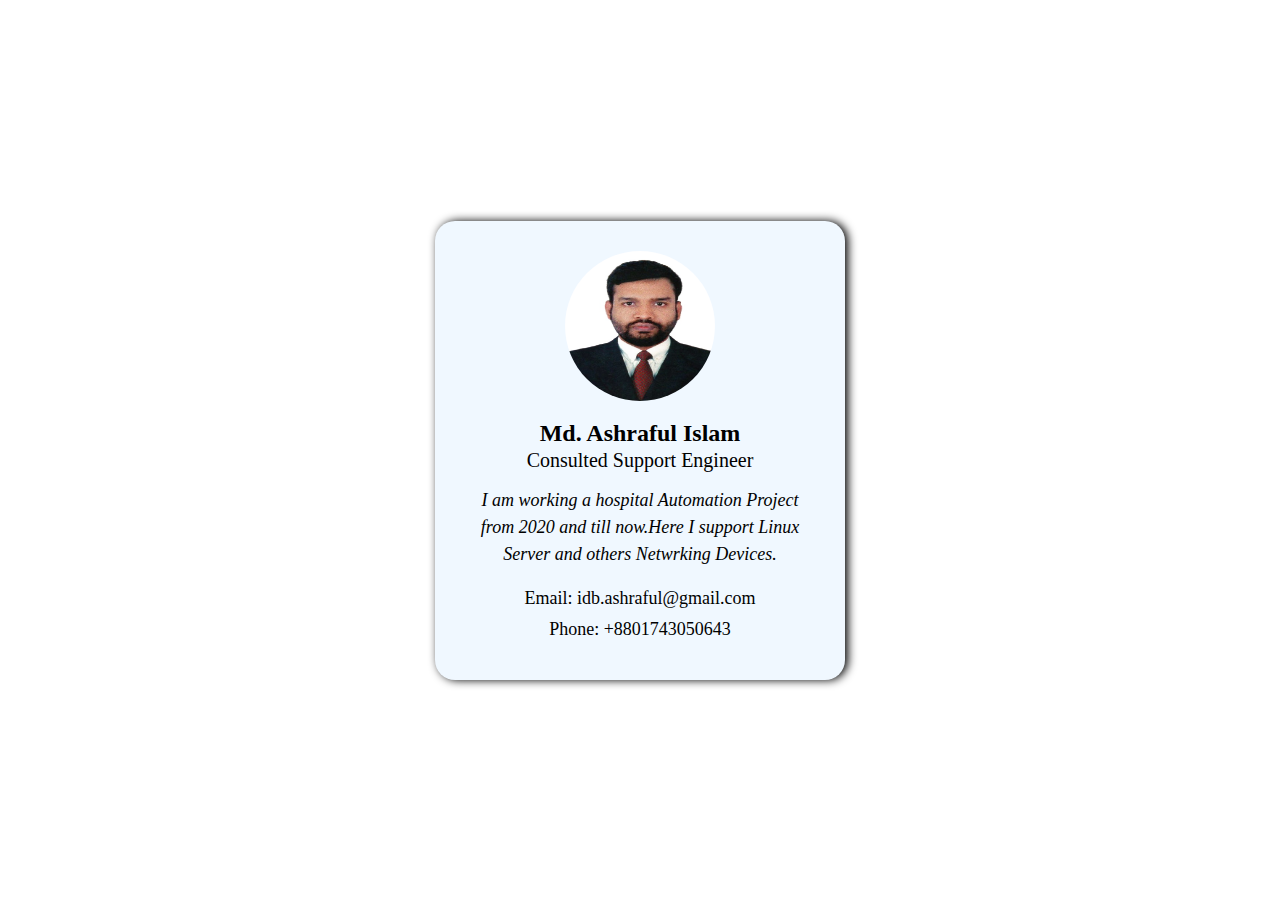
==== profile_card/index.html @ 7fb40ba2 "update" ====
<!DOCTYPE html>
<html lang="en">
<head>
    <meta charset="UTF-8">
    <meta name="viewport" content="width=device-width, initial-scale=1.0">
    <title>Profile Card</title>
    <link rel="stylesheet" href="style.css">
</head>
<body>
    <div class="card-container">
    <div class="card-wraper">
        <img src="Ashraful2021.jpg" alt="">
        <div class="card-content">
            <h3>Md. Ashraful Islam</h3>
            <h4>Consulted Support Engineer</h4>
            <p class="description">I am working a hospital Automation Project from 2020 and till now.Here I support Linux Server and others Netwrking Devices.</p>
            <p>Email: idb.ashraful@gmail.com</p>
            <p>Phone: +8801743050643</p>
        </div>
    </div>
</div>
</body>
</html>
---- profile_card/style.css ----
*{
    margin: 0;
    padding: 0;
}
.card-container {
    display: flex;
  align-items: center;
  justify-content: center;
  height: 100vh;
}
.card-wraper {
    width: 350px;
    background-color: aliceblue;
    margin: auto;
    padding: 30px;
    text-align: center;
    border-radius: 20px;
    box-shadow: 3px 0px 10px;
    
   
}

.card-wraper img {
    width: 150px;
    height: 150px;
    border-radius: 100%;
}

.card-content h4 {
    margin: 0px 0 15px 0;
    font-size: 20px;
    font-weight: 500;
}

.card-content h3 {
    font-size: 24px;
    font-weight: 600;
    margin: 15px 0px 2px;
}
.card-content p.description {
    font-size: 18px;
    font-style: italic;
    line-height: 1.5;
    margin-bottom: 20px;
}
.card-content p {
    margin: 10px 0;
    font-size: 18px;
    font-weight: 500;
}
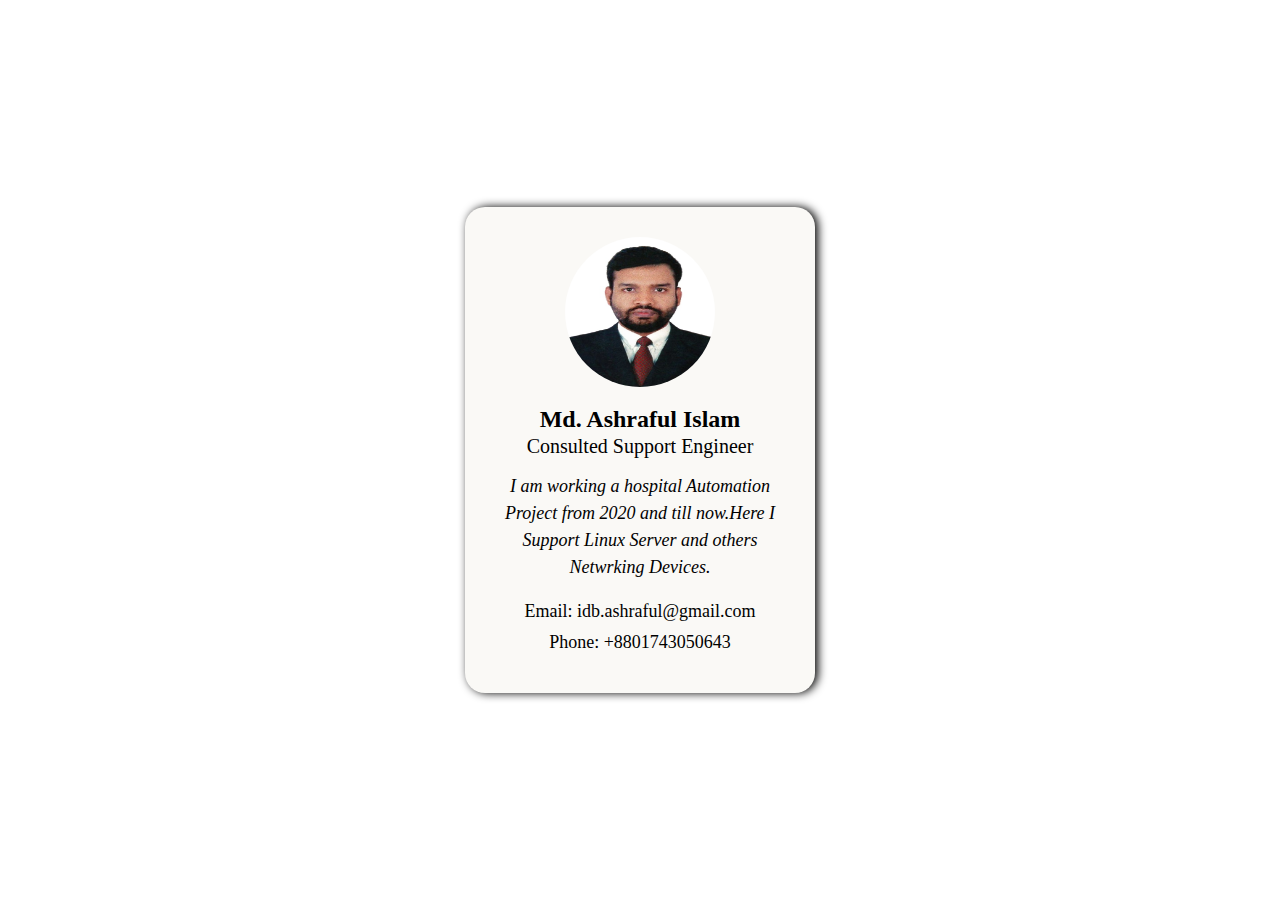
==== commit 2f45909e: "update" ====
--- a/profile_card/index.html
+++ b/profile_card/index.html
@@ -13,7 +13,7 @@
         <div class="card-content">
             <h3>Md. Ashraful Islam</h3>
             <h4>Consulted Support Engineer</h4>
-            <p class="description">I am working a hospital Automation Project from 2020 and till now.Here I support Linux Server and others Netwrking Devices.</p>
+            <p class="description">I am working a hospital Automation Project from 2020 and till now.Here I Support Linux Server and others Netwrking Devices.</p>
             <p>Email: idb.ashraful@gmail.com</p>
             <p>Phone: +8801743050643</p>
         </div>
--- a/profile_card/style.css
+++ b/profile_card/style.css
@@ -1,6 +1,7 @@
 *{
     margin: 0;
     padding: 0;
+    box-sizing: border-box;
 }
 .card-container {
     display: flex;
@@ -10,7 +11,7 @@
 }
 .card-wraper {
     width: 350px;
-    background-color: aliceblue;
+    background-color: #FAF9F6;
     margin: auto;
     padding: 30px;
     text-align: center;
